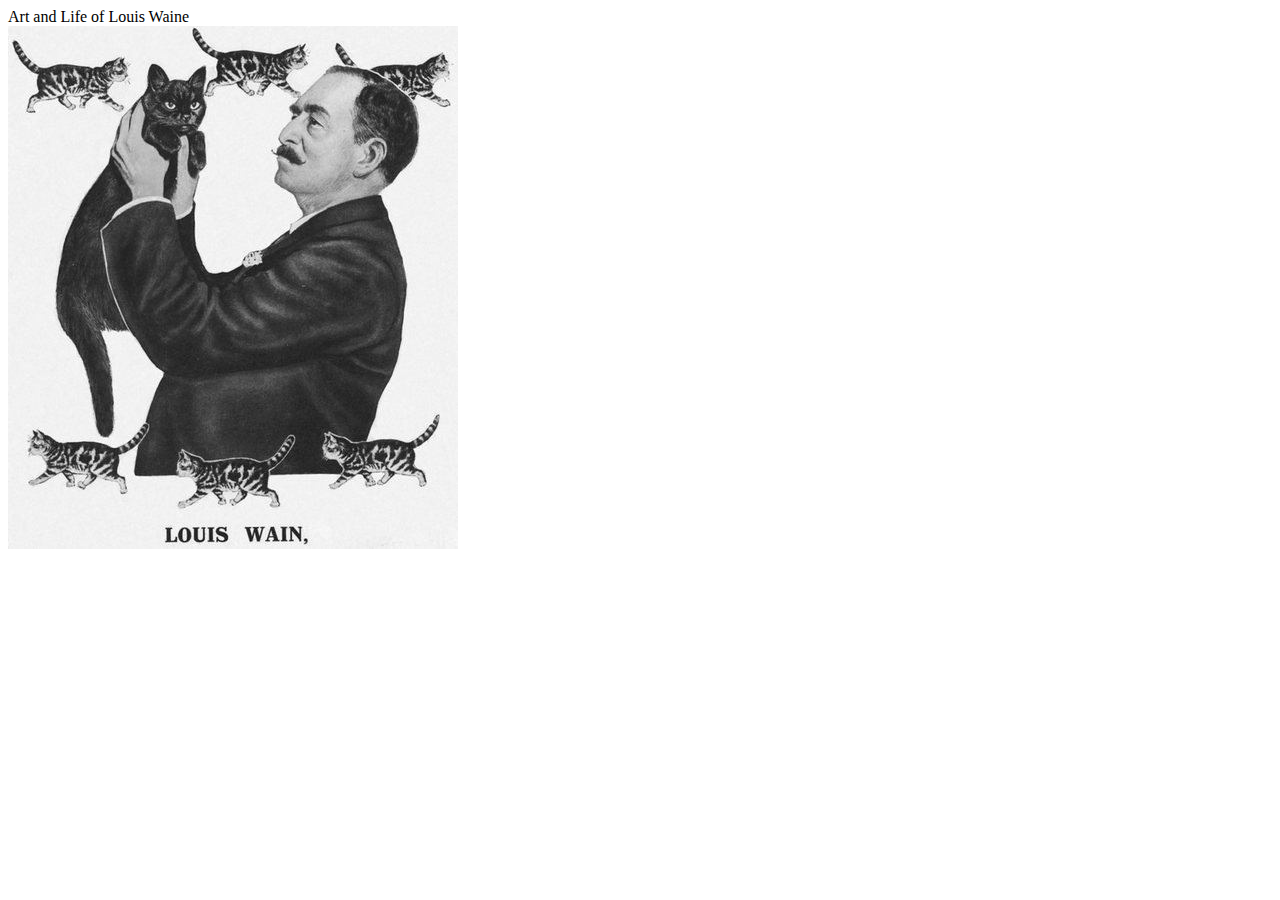
==== tribute.html @ 07885bf7 "checkpoint" ====
<!DOCTYPE html>
<html lang="en">
<head>
    <meta charset="UTF-8">
    <meta http-equiv="X-UA-Compatible" content="IE=edge">
    <meta name="viewport" content="width=device-width, initial-scale=1.0">
    <title>Louis Waine Tribute Page</title>
</head>
<body>

    <div id="main">

        <div class="title">
            Art and Life of Louis Waine
        </div>

        <div class="imgportrait">
            <img src="/photos/louiswainpic.jpeg" alt="Portrait of Louis Wain holding a black cat.">
        </div>

    </div>
</body>
</html>
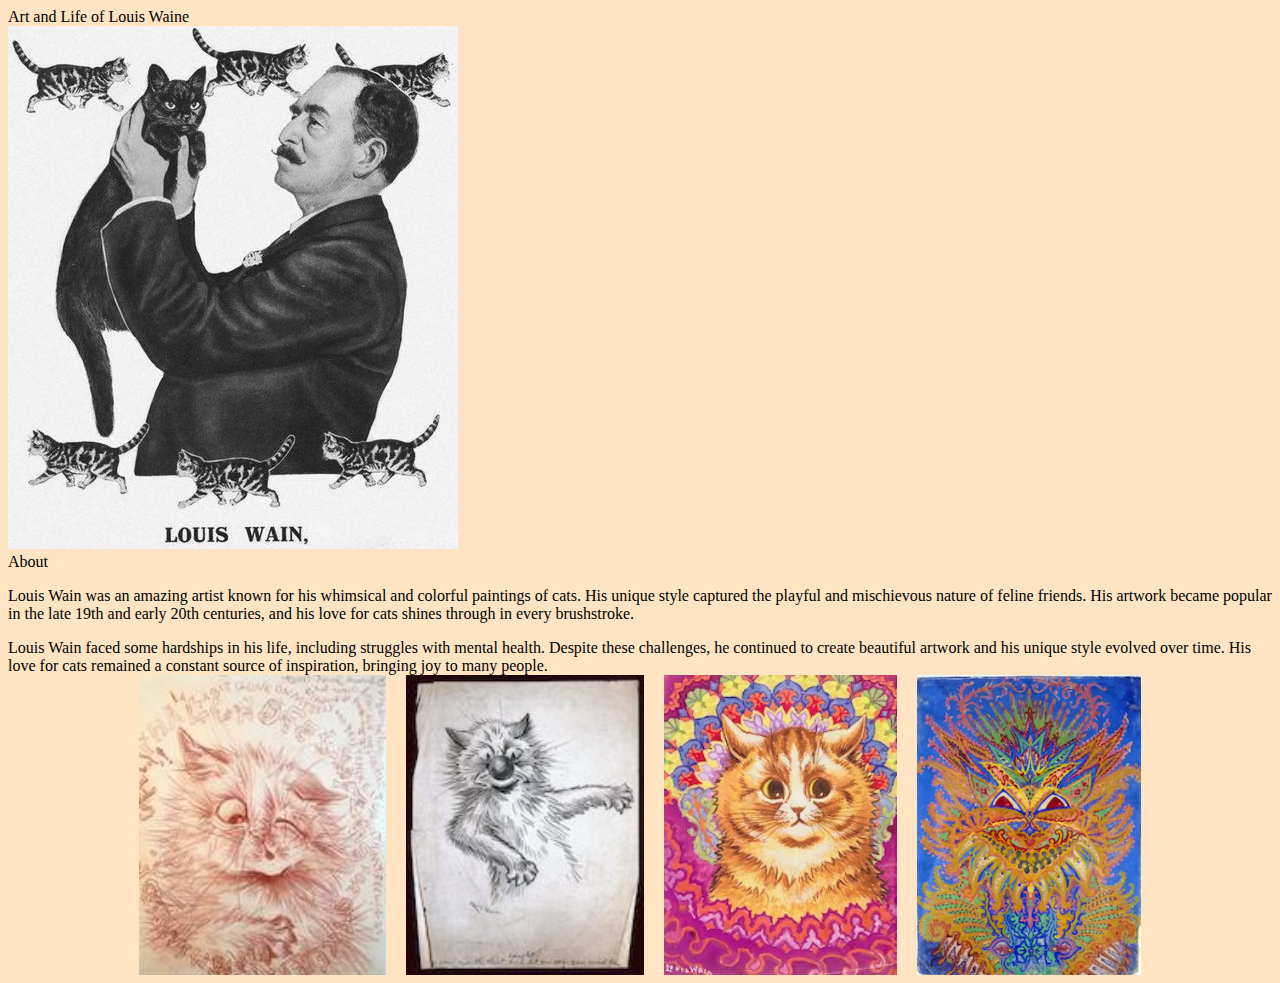
==== commit 608e749f: "checkpoint2" ====
--- a/tribute.html
+++ b/tribute.html
@@ -5,6 +5,7 @@
     <meta http-equiv="X-UA-Compatible" content="IE=edge">
     <meta name="viewport" content="width=device-width, initial-scale=1.0">
     <title>Louis Waine Tribute Page</title>
+    <link rel="stylesheet" href="tribute.css">
 </head>
 <body>
 
@@ -14,9 +15,26 @@
             Art and Life of Louis Waine
         </div>
 
+        <div class="aboutwain">
         <div class="imgportrait">
             <img src="/photos/louiswainpic.jpeg" alt="Portrait of Louis Wain holding a black cat.">
         </div>
+        <div class="aboutcontainer">
+        <div class="about">
+            About
+        </div>
+        <div class="paragraph">
+           <p> Louis Wain was an amazing artist known for his whimsical and colorful paintings of cats. His unique style captured the playful and mischievous nature of feline friends. His artwork became popular in the late 19th and early 20th centuries, and his love for cats shines through in every brushstroke.</p>
+Louis Wain faced some hardships in his life, including struggles with mental health. Despite these challenges, he continued to create beautiful artwork and his unique style evolved over time. His love for cats remained a constant source of inspiration, bringing joy to many people. 
+</div>
+</div>
+         </div>
+        <div class="photos">
+        <img src="photos/redpencil.jpeg" alt="red pencil cat drawing scrunching his nose">
+        <img src="photos/Drawing_by_Louis_Wain._Wellcome_L0021302.jpg" alt="cat with clown nose">
+        <img src="photos/flowercat.jpeg" alt="cat surrounded by colors">
+        <img src="photos/rainbowcat.jpeg" alt="rainbow psycedelic cat">
+    </div>
 
     </div>
 </body>
--- a/tribute.css
+++ b/tribute.css
@@ -0,0 +1,10 @@
+body {
+    background-color: bisque;
+}
+
+.photos {
+    display: flex;
+    height: 300px;
+    gap: 20px;
+    justify-content: center;
+}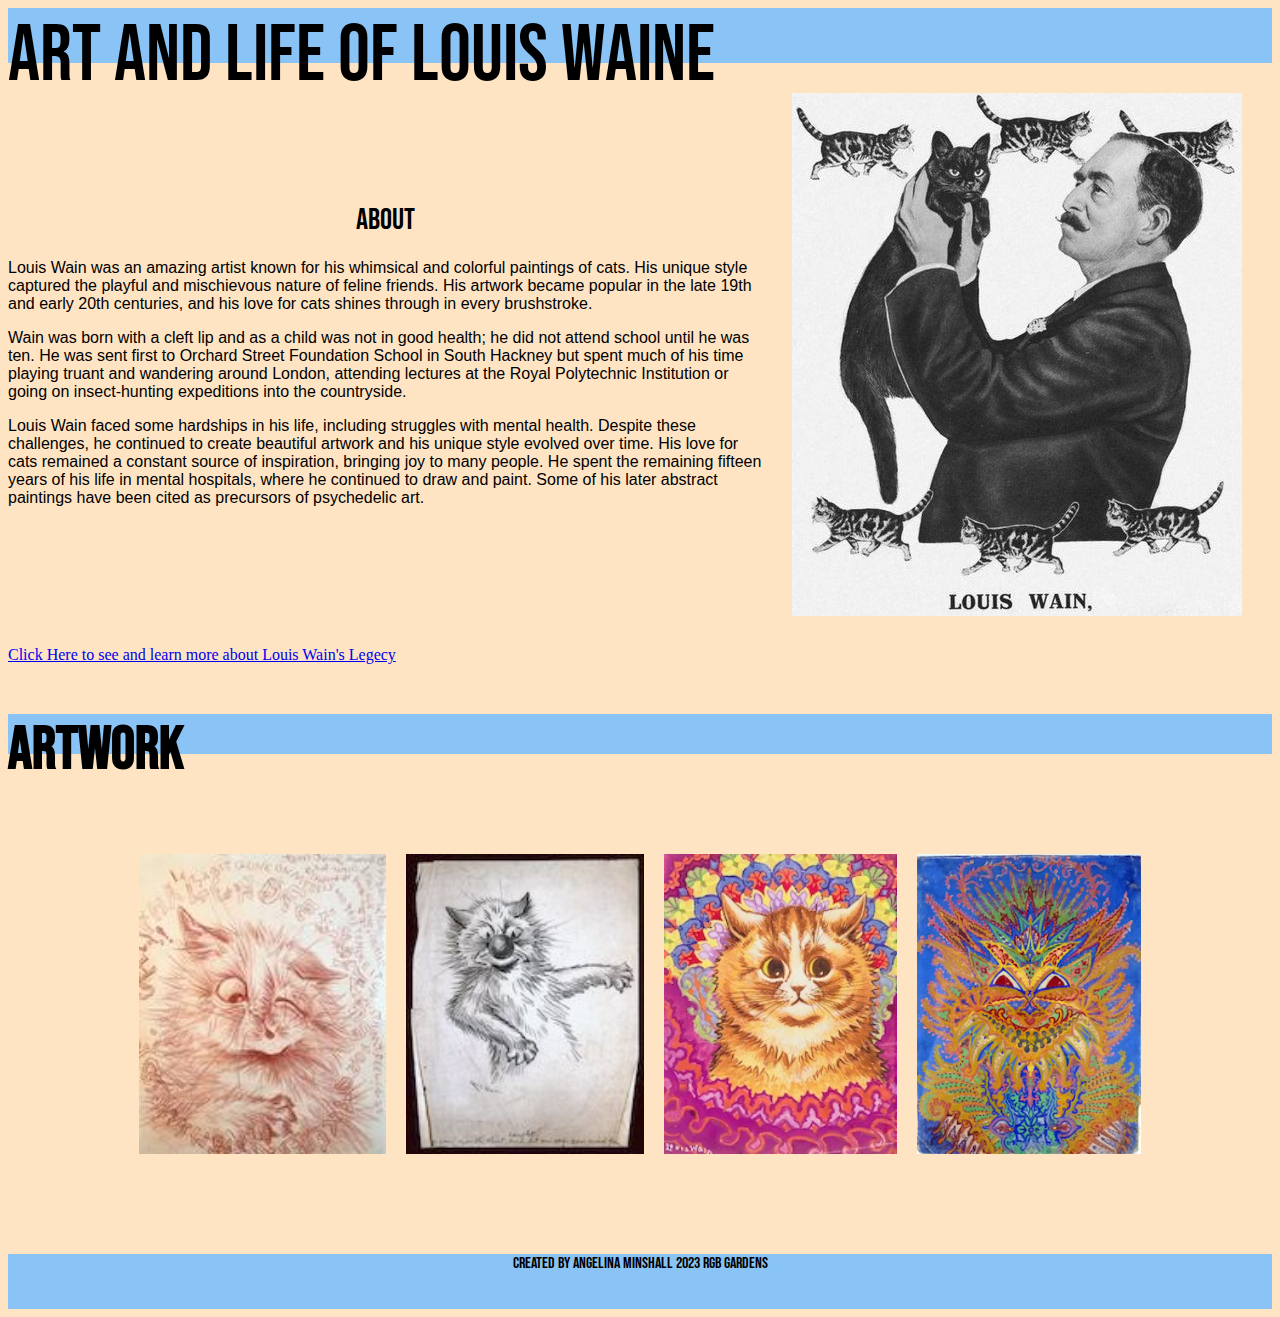
==== commit 8871424a: "added links, more styling" ====
--- a/tribute.html
+++ b/tribute.html
@@ -6,6 +6,7 @@
     <meta name="viewport" content="width=device-width, initial-scale=1.0">
     <title>Louis Waine Tribute Page</title>
     <link rel="stylesheet" href="tribute.css">
+    <link href="https://fonts.googleapis.com/css2?family=Aclonica&family=Bebas+Neue&display=swap" rel="stylesheet">
 </head>
 <body>
 
@@ -25,16 +26,24 @@
         </div>
         <div class="paragraph">
            <p> Louis Wain was an amazing artist known for his whimsical and colorful paintings of cats. His unique style captured the playful and mischievous nature of feline friends. His artwork became popular in the late 19th and early 20th centuries, and his love for cats shines through in every brushstroke.</p>
-Louis Wain faced some hardships in his life, including struggles with mental health. Despite these challenges, he continued to create beautiful artwork and his unique style evolved over time. His love for cats remained a constant source of inspiration, bringing joy to many people. 
+           <p>Wain was born with a cleft lip and as a child was not in good health; he did not attend school until he was ten. He was sent first to Orchard Street Foundation School in South Hackney but spent much of his time playing truant and wandering around London, attending lectures at the Royal Polytechnic Institution or going on insect-hunting expeditions into the countryside.</p>
+Louis Wain faced some hardships in his life, including struggles with mental health. Despite these challenges, he continued to create beautiful artwork and his unique style evolved over time. His love for cats remained a constant source of inspiration, bringing joy to many people. He spent the remaining fifteen years of his life in mental hospitals, where he continued to draw and paint. Some of his later abstract paintings have been cited as precursors of psychedelic art.
 </div>
 </div>
          </div>
+         <a href="https://museumofthemind.org.uk/collections/gallery/artists/louis-william-wain">Click Here to see and learn more about Louis Wain's Legecy</a>
+        
+         <h2 class="title2">Artwork</h2>
         <div class="photos">
         <img src="photos/redpencil.jpeg" alt="red pencil cat drawing scrunching his nose">
         <img src="photos/Drawing_by_Louis_Wain._Wellcome_L0021302.jpg" alt="cat with clown nose">
         <img src="photos/flowercat.jpeg" alt="cat surrounded by colors">
         <img src="photos/rainbowcat.jpeg" alt="rainbow psycedelic cat">
     </div>
+    
+    <footer>
+        Created by Angelina Minshall 2023 RGB Gardens
+    </footer>
 
     </div>
 </body>
--- a/tribute.css
+++ b/tribute.css
@@ -7,4 +7,54 @@
     height: 300px;
     gap: 20px;
     justify-content: center;
-}+    margin-top: 100px;
+}
+
+.imgportrait {
+    display: flex;
+    justify-content: right;
+    margin: 30px;
+
+}
+
+.aboutwain {
+    display: flex;
+    flex-direction: row-reverse;
+    align-items: center;
+}
+.aboutcontainer {
+    display: flex;
+    flex-direction: column;
+    gap: 5px;
+    align-items: center;
+}
+
+footer {
+    display: flex;
+    justify-content: center;
+    margin-top: 100px;
+    background-color: rgb(138, 196, 246);
+    height: 55px;
+    font-family: 'Bebas Neue';
+}
+.title {
+    background-color:  rgb(138, 196, 246);
+    height: 55px; 
+    font-family: 'Bebas Neue', sans-serif;
+    font-size: 80px;
+}
+.title2 {
+    background-color:  rgb(138, 196, 246);
+    height: 40px; 
+    font-family: 'Bebas Neue', sans-serif;
+    font-size: 60px;
+}
+.about {
+    font-family: 'Bebas Neue';
+    font-size: 30px;
+}
+
+.paragraph {
+    font-family: 'Segoe UI', Tahoma, Geneva, Verdana, sans-serif;
+}
+
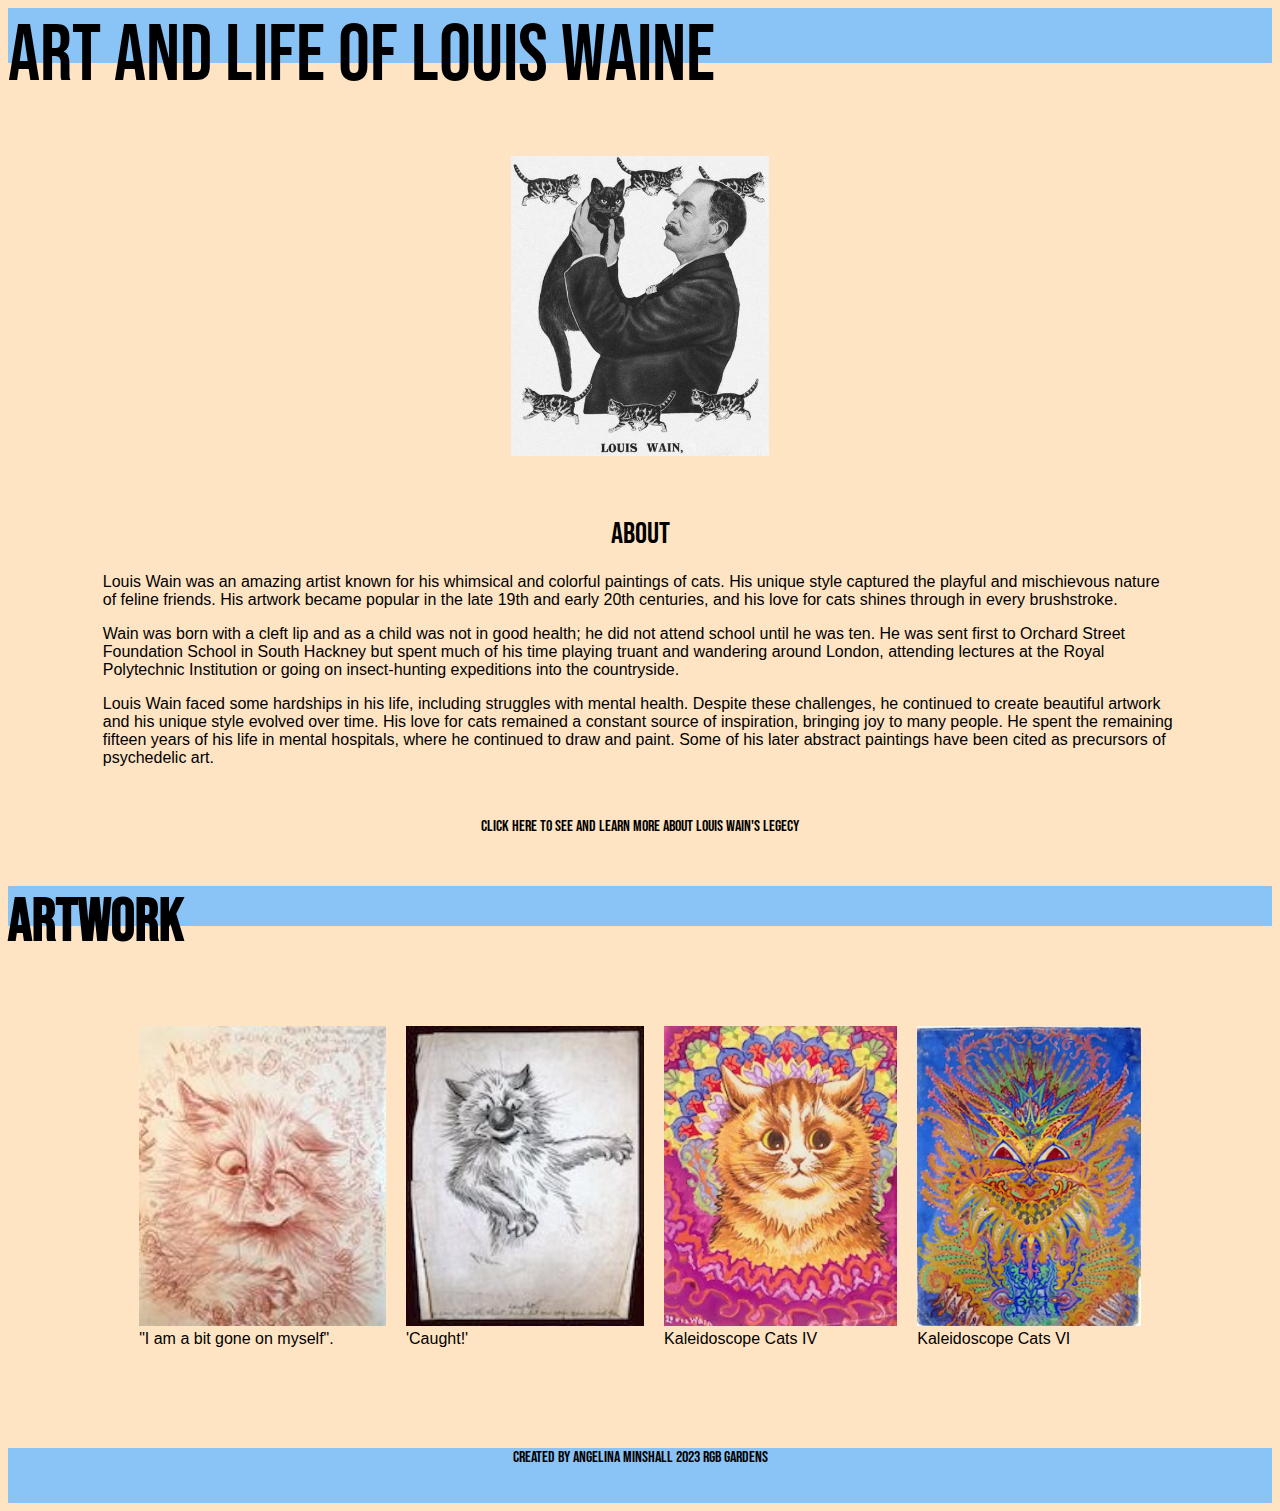
==== commit fba89447: "almost done" ====
--- a/tribute.html
+++ b/tribute.html
@@ -18,7 +18,7 @@
 
         <div class="aboutwain">
         <div class="imgportrait">
-            <img src="/photos/louiswainpic.jpeg" alt="Portrait of Louis Wain holding a black cat.">
+            <img src="/photos/louiswainpic.jpeg"  alt="Portrait of Louis Wain holding a black cat." >
         </div>
         <div class="aboutcontainer">
         <div class="about">
@@ -31,14 +31,29 @@
 </div>
 </div>
          </div>
-         <a href="https://museumofthemind.org.uk/collections/gallery/artists/louis-william-wain">Click Here to see and learn more about Louis Wain's Legecy</a>
-        
+         <a href="https://museumofthemind.org.uk/collections/gallery/artists/louis-william-wain" target="_blank">Click Here to see and learn more about Louis Wain's Legecy</a>
          <h2 class="title2">Artwork</h2>
         <div class="photos">
+
+            <div>
         <img src="photos/redpencil.jpeg" alt="red pencil cat drawing scrunching his nose">
+        <figcaption>"I am a bit gone on myself".</figcaption>
+             </div>
+
+             <div>
         <img src="photos/Drawing_by_Louis_Wain._Wellcome_L0021302.jpg" alt="cat with clown nose">
+        <figcaption>'Caught!'</figcaption>
+            </div>
+
+            <div>
         <img src="photos/flowercat.jpeg" alt="cat surrounded by colors">
+        <figcaption>Kaleidoscope Cats IV </figcaption>
+    </div>
+
+            <div>
         <img src="photos/rainbowcat.jpeg" alt="rainbow psycedelic cat">
+        <figcaption>Kaleidoscope Cats VI</figcaption>
+            </div>
     </div>
     
     <footer>
--- a/tribute.css
+++ b/tribute.css
@@ -4,10 +4,14 @@
 
 .photos {
     display: flex;
-    height: 300px;
+    /* height: 300px; */
     gap: 20px;
     justify-content: center;
     margin-top: 100px;
+    flex-wrap: wrap;
+}
+img {
+    height: 300px;
 }
 
 .imgportrait {
@@ -16,11 +20,21 @@
     margin: 30px;
 
 }
+a {
+    display: flex;
+    justify-content: center;
+    font-family: 'Bebas Neue';
+    color: black;
+    text-decoration: none;
+    margin: 50px;
+}
 
 .aboutwain {
     display: flex;
-    flex-direction: row-reverse;
+    /* flex-direction: row-reverse; */
     align-items: center;
+    flex-direction: column;
+    padding-top: 5%;
 }
 .aboutcontainer {
     display: flex;
@@ -42,6 +56,7 @@
     height: 55px; 
     font-family: 'Bebas Neue', sans-serif;
     font-size: 80px;
+    display: flex;
 }
 .title2 {
     background-color:  rgb(138, 196, 246);
@@ -52,9 +67,14 @@
 .about {
     font-family: 'Bebas Neue';
     font-size: 30px;
+    margin-top: 30px;
 }
 
 .paragraph {
     font-family: 'Segoe UI', Tahoma, Geneva, Verdana, sans-serif;
+    max-width: 85%;
+    max-height: 100%;
 }
-
+figcaption {
+    font-family: 'Segoe UI', Tahoma, Geneva, Verdana, sans-serif;
+}
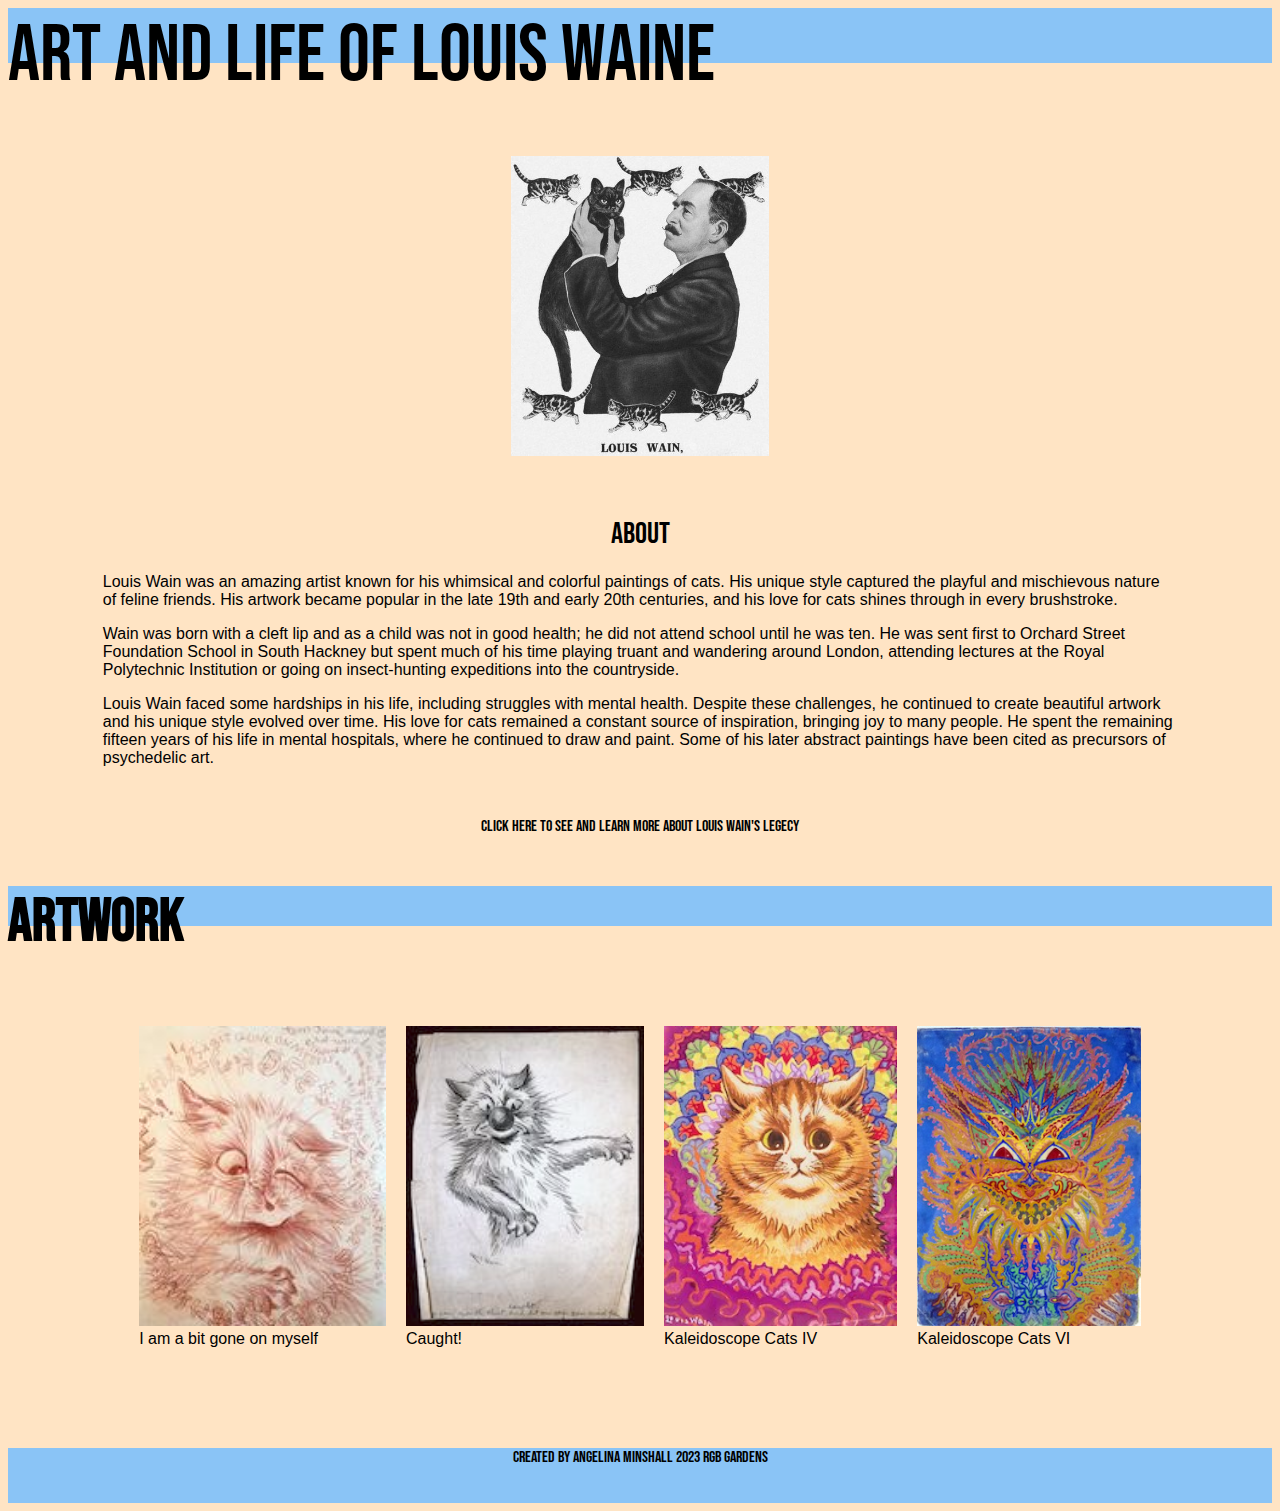
==== commit aa3e7d7e: "Fixed typos" ====
--- a/tribute.html
+++ b/tribute.html
@@ -37,12 +37,12 @@
 
             <div>
         <img src="photos/redpencil.jpeg" alt="red pencil cat drawing scrunching his nose">
-        <figcaption>"I am a bit gone on myself".</figcaption>
+        <figcaption>I am a bit gone on myself</figcaption>
              </div>
 
              <div>
         <img src="photos/Drawing_by_Louis_Wain._Wellcome_L0021302.jpg" alt="cat with clown nose">
-        <figcaption>'Caught!'</figcaption>
+        <figcaption>Caught!</figcaption>
             </div>
 
             <div>
